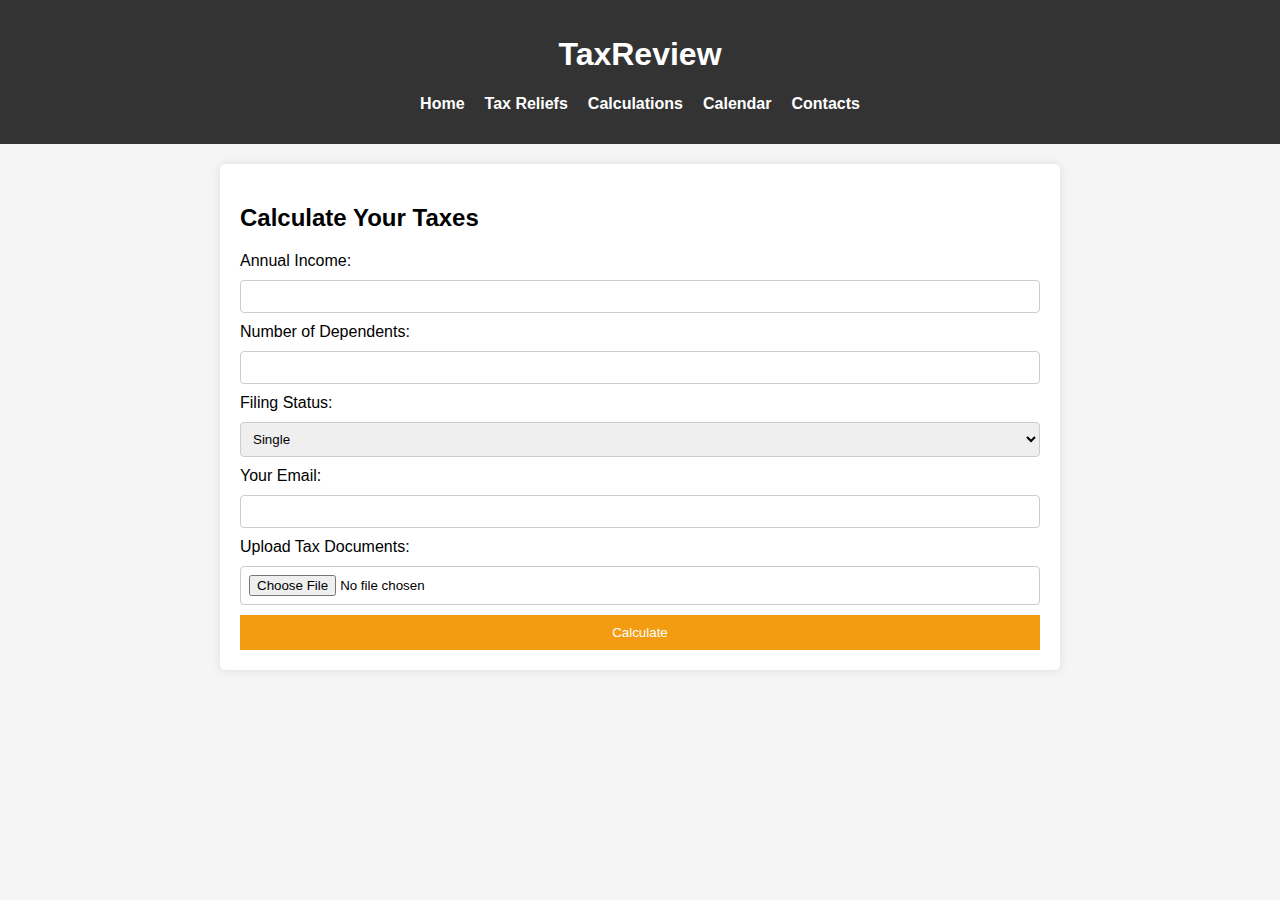
==== calculations.html @ 1e1d7d52 "Initial commit" ====
<!DOCTYPE html>
<html lang="en">
<head>
    <meta charset="UTF-8">
    <meta name="viewport" content="width=device-width, initial-scale=1.0">
    <title>Calculations</title>
    <link rel="stylesheet" href="styles.css">
</head>
<body>
    <header>
        <h1>TaxReview</h1>
        <nav>
            <ul>
                <li><a href="index.html">Home</a></li>
                <li><a href="tax-reliefs.html">Tax Reliefs</a></li>
                <li><a href="calculations.html">Calculations</a></li>
                <li><a href="calendar.html">Calendar</a></li>
                <li><a href="contacts.html">Contacts</a></li>
            </ul>
        </nav>
    </header>
    <main>
        <h2>Calculate Your Taxes</h2>
        <form>
            <label for="income">Annual Income:</label>
            <input type="number" id="income" name="income" required>

            <label for="dependents">Number of Dependents:</label>
            <input type="number" id="dependents" name="dependents" required>

            <label for="filing-status">Filing Status:</label>
            <select id="filing-status" name="filing-status">
                <option value="single">Single</option>
                <option value="married">Married</option>
            </select>

            <label for="email">Your Email:</label>
            <input type="email" id="email" name="email" required>

            <label for="documents">Upload Tax Documents:</label>
            <input type="file" id="documents" name="documents">

            <button type="submit" class="calculations-button">Calculate</button>
        </form>
    </main>
</body>
</html>
---- styles.css ----
/* General Styles */
body {
    font-family: Arial, sans-serif;
    background-color: #f5f5f5;
    margin: 0;
    padding: 0;
}

/* Header */
header {
    background-color: #333;
    color: white;
    padding: 15px;
    text-align: center;
}

/* Navigation Bar */
nav ul {
    list-style-type: none;
    padding: 0;
    display: flex;
    justify-content: center;
    gap: 20px;
}

nav ul li a {
    color: white;
    text-decoration: none;
    font-weight: bold;
    transition: color 0.3s ease-in-out; /* Smooth color transition */
}

nav ul li a:hover {
    color: #f39c12; /* Highlight on hover */
}

/* Main Content Area */
main {
    max-width: 800px;
    margin: 20px auto;
    padding: 20px;
    background-color: white;
    border-radius: 5px;
    box-shadow: 0px 0px 10px rgba(0, 0, 0, 0.1);
}

/* Forms */
form {
    display: flex;
    flex-direction: column;
    gap: 10px;
}

input, select, textarea {
    padding: 8px;
    border: 1px solid #ccc;
    border-radius: 4px;
    transition: border 0.3s ease-in-out; /* Border color transition */
}

input:focus, select:focus, textarea:focus {
    border: 1px solid #f39c12; /* Change border on focus */
}

/* Buttons */
button {
    background-color: #333;
    color: white;
    padding: 10px;
    border: none;
    cursor: pointer;
    transition: background-color 0.3s ease-in-out, transform 0.2s ease-in-out;
}

button:hover {
    background-color: #f39c12;
    transform: scale(1.05); /* Slight zoom effect */
}

/* Table Styling */
table {
    width: 100%;
    border-collapse: collapse;
    margin-top: 20px;
}

th, td {
    border: 1px solid #ddd;
    padding: 10px;
    text-align: center;
}

th {
    background-color: #333;
    color: white;
}

/* Image Hover Effect */
td img {
    display: block;
    margin: auto;
    width: 100px;
    transition: transform 0.3s ease-in-out, filter 0.3s ease-in-out;
}

td img:hover {
    transform: scale(1.2); /* Zoom-in effect */
    filter: brightness(0.8); /* Darken image on hover */
}

/* Overlay Effect */
.image-container {
    position: relative;
    display: inline-block;
}

.image-container img {
    display: block;
    width: 100%;
    transition: opacity 0.3s ease-in-out;
}

.image-container .overlay {
    position: absolute;
    top: 0;
    left: 0;
    width: 100%;
    height: 100%;
    background: rgba(0, 0, 0, 0.6);
    opacity: 0;
    transition: opacity 0.3s ease-in-out;
}

.image-container:hover .overlay {
    opacity: 1;
}

/* Improved Tax Reliefs Page Styling */
.tax-list {
    display: flex;
    flex-direction: column;
    gap: 15px; /* Adds space between each list item */
    padding: 20px; /* Adds padding around the whole list */
}

.tax-list li {
    padding: 12px;
    background-color: #f9f9f9;
    border-left: 4px solid #f39c12; /* Highlighted left border */
    border-radius: 5px;
    font-size: 16px;
    line-height: 1.6; /* More readable text */
    transition: background-color 0.3s ease-in-out;
}

.tax-list li:hover {
    background-color: #f1f1f1; /* Light hover effect */
}

/* Articles Grid Layout */
.articles-grid {
    display: grid;
    grid-template-columns: repeat(auto-fit, minmax(250px, 1fr)); /* Responsive grid */
    gap: 20px; /* Space between articles */
    padding: 20px;
}

.article-item {
    background-color: #f9f9f9;
    padding: 15px;
    border-radius: 8px;
    box-shadow: 0 2px 5px rgba(0, 0, 0, 0.1);
    text-align: center;
    transition: transform 0.3s ease-in-out;
}

.article-item:hover {
    transform: scale(1.05); /* Slight zoom effect on hover */
}

.article-image {
    width: 100%;
    height: auto;
    border-radius: 5px;
    margin-bottom: 10px;
}

h3 {
    font-size: 18px;
    margin: 10px 0;
    color: #333;
}

.video-link {
    display: inline-block;
    background-color: #f39c12;
    color: white;
    padding: 8px 12px;
    border-radius: 5px;
    text-decoration: none;
    transition: background-color 0.3s ease-in-out;
}

.video-link:hover {
    background-color: #d68910;
}


/* Orange Buttons */
.calculations-button, .contacts-button {
    background-color: #f39c12;
    color: white;
    padding: 10px;
    border: none;
    cursor: pointer;
    transition: background-color 0.3s ease-in-out;
}

.calculations-button:hover, .contacts-button:hover {
    background-color: #d68910;
}

/* Small Orange Highlight for Calendar Dates */
.date-highlight {
    background-color: #f39c12;
    color: white;
    padding: 5px 2px;
    border-radius: 5px;
    font-weight: bold;
    margin-right: 8px;
}
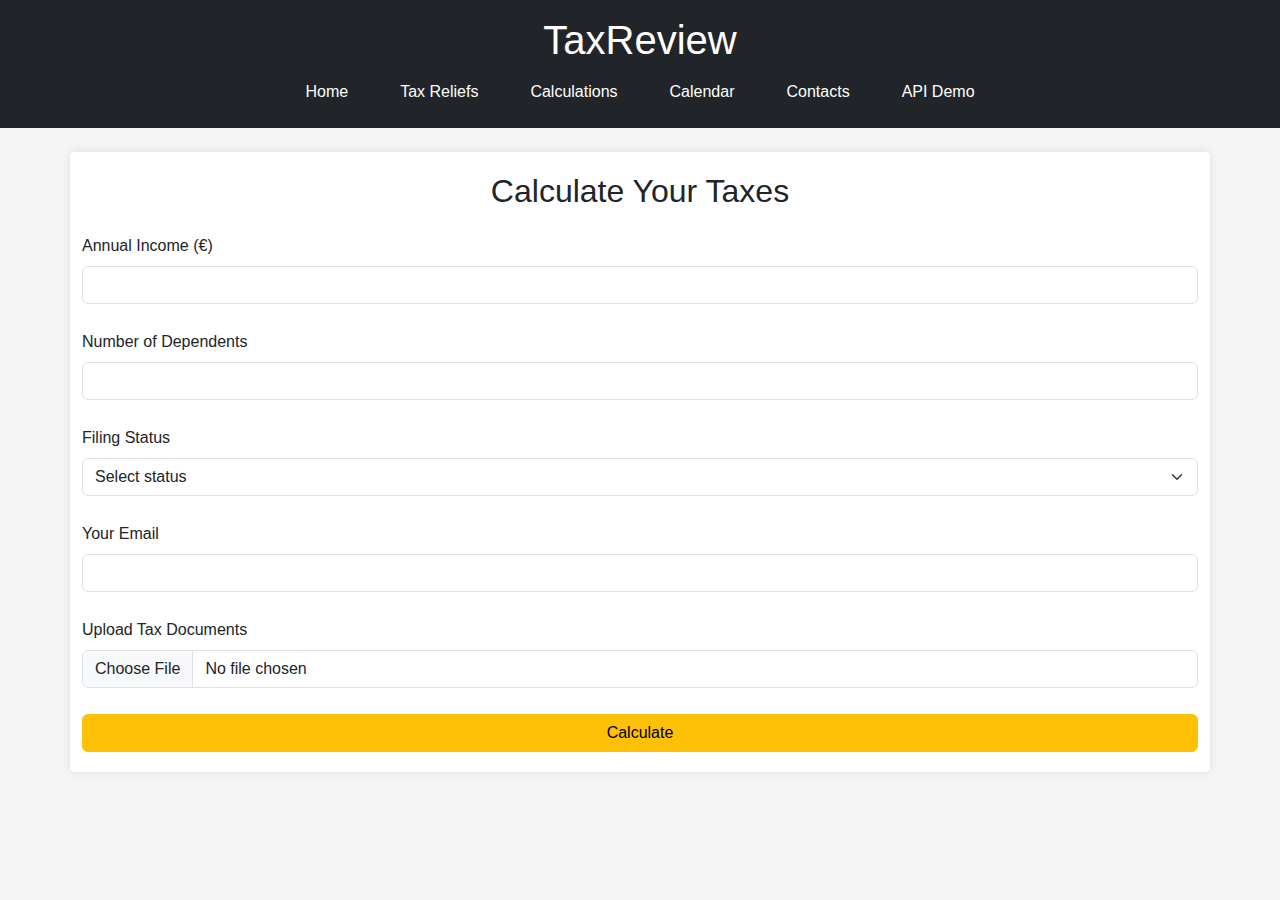
==== commit 60687ef9: "Updated according to HW2 and HW3" ====
--- a/calculations.html
+++ b/calculations.html
@@ -1,47 +1,123 @@
 <!DOCTYPE html>
 <html lang="en">
 <head>
-    <meta charset="UTF-8">
-    <meta name="viewport" content="width=device-width, initial-scale=1.0">
-    <title>Calculations</title>
-    <link rel="stylesheet" href="styles.css">
+  <meta charset="UTF-8">
+  <meta name="viewport" content="width=device-width, initial-scale=1.0">
+  <title>Calculations</title>
+  <link href="https://cdn.jsdelivr.net/npm/bootstrap@5.3.2/dist/css/bootstrap.min.css" rel="stylesheet">
+  <link rel="stylesheet" href="styles.css">
 </head>
 <body>
-    <header>
-        <h1>TaxReview</h1>
-        <nav>
-            <ul>
-                <li><a href="index.html">Home</a></li>
-                <li><a href="tax-reliefs.html">Tax Reliefs</a></li>
-                <li><a href="calculations.html">Calculations</a></li>
-                <li><a href="calendar.html">Calendar</a></li>
-                <li><a href="contacts.html">Contacts</a></li>
-            </ul>
-        </nav>
-    </header>
-    <main>
-        <h2>Calculate Your Taxes</h2>
-        <form>
-            <label for="income">Annual Income:</label>
-            <input type="number" id="income" name="income" required>
+  <header class="bg-dark text-white text-center py-3">
+    <h1>TaxReview</h1>
+    <nav>
+      <ul class="nav justify-content-center">
+        <li class="nav-item"><a class="nav-link text-white" href="index.html">Home</a></li>
+        <li class="nav-item"><a class="nav-link text-white" href="tax-reliefs.html">Tax Reliefs</a></li>
+        <li class="nav-item"><a class="nav-link text-white" href="calculations.html">Calculations</a></li>
+        <li class="nav-item"><a class="nav-link text-white" href="calendar.html">Calendar</a></li>
+        <li class="nav-item"><a class="nav-link text-white" href="contacts.html">Contacts</a></li>
+        <li class="nav-item"><a class="nav-link text-white" href="api-demo.html">API Demo</a></li>
+      </ul>
+    </nav>
+  </header>
 
-            <label for="dependents">Number of Dependents:</label>
-            <input type="number" id="dependents" name="dependents" required>
+  <main class="container my-4">
+    <h2 class="text-center mb-4">Calculate Your Taxes</h2>
+    <form id="taxForm" class="needs-validation" novalidate>
+      <div class="mb-3">
+        <label for="income" class="form-label">Annual Income (€)</label>
+        <input type="number" class="form-control" id="income" name="income" required />
+      </div>
 
-            <label for="filing-status">Filing Status:</label>
-            <select id="filing-status" name="filing-status">
-                <option value="single">Single</option>
-                <option value="married">Married</option>
-            </select>
+      <div class="mb-3">
+        <label for="dependents" class="form-label">Number of Dependents</label>
+        <input type="number" class="form-control" id="dependents" name="dependents" required />
+      </div>
 
-            <label for="email">Your Email:</label>
-            <input type="email" id="email" name="email" required>
+      <div class="mb-3">
+        <label for="filing-status" class="form-label">Filing Status</label>
+        <select id="filing-status" class="form-select" name="filing-status" required>
+          <option value="">Select status</option>
+          <option value="single">Single</option>
+          <option value="married">Married</option>
+        </select>
+      </div>
 
-            <label for="documents">Upload Tax Documents:</label>
-            <input type="file" id="documents" name="documents">
+      <div class="mb-3">
+        <label for="email" class="form-label">Your Email</label>
+        <input type="email" class="form-control" id="email" name="email" required />
+      </div>
 
-            <button type="submit" class="calculations-button">Calculate</button>
-        </form>
-    </main>
+      <div class="mb-3">
+        <label for="documents" class="form-label">Upload Tax Documents</label>
+        <input type="file" class="form-control" id="documents" name="documents" />
+      </div>
+
+      <button type="submit" class="btn btn-warning w-100">Calculate</button>
+    </form>
+
+    <!-- Output message area -->
+    <div id="result" class="mt-4 text-success fw-bold" style="display: none;"></div>
+  </main>
+
+  <!-- Bootstrap + JS -->
+  <script src="https://cdn.jsdelivr.net/npm/bootstrap@5.3.2/dist/js/bootstrap.bundle.min.js"></script>
+
+  <!-- Custom JS with validation, objects, and events -->
+  <script>
+    const form = document.getElementById("taxForm");
+    const resultDiv = document.getElementById("result");
+
+    // Listen for form submit
+    form.addEventListener("submit", function (e) {
+      e.preventDefault();
+
+      // Basic validation
+      const income = document.getElementById("income").value;
+      const dependents = document.getElementById("dependents").value;
+      const filingStatus = document.getElementById("filing-status").value;
+      const email = document.getElementById("email").value;
+
+      if (!income || !dependents || !filingStatus || !email) {
+        alert("Please fill in all required fields.");
+        return;
+      }
+
+      // Create an object to store the form data
+      const userTaxData = {
+        income: parseFloat(income),
+        dependents: parseInt(dependents),
+        status: filingStatus,
+        email: email,
+      };
+
+      // Perform calculation
+      const estimatedTax = calculateTax(userTaxData);
+
+      // Show result
+      resultDiv.textContent = `Estimated Tax: €${estimatedTax.toFixed(2)}`;
+      resultDiv.style.display = "block";
+
+      alert("Calculation successful! Check your result below.");
+    });
+
+    // Tax calculation logic
+    function calculateTax(data) {
+      let baseRate = data.status === "married" ? 0.18 : 0.22;
+      let tax = data.income * baseRate;
+      tax -= data.dependents * 500; // subtract relief for dependents
+      return tax < 0 ? 0 : tax;
+    }
+
+    //  DOM events
+    form.addEventListener("focusin", () => console.log("Form focused"));
+    form.addEventListener("focusout", () => console.log("Form blurred"));
+    document.getElementById("email").addEventListener("mouseover", () => console.log("Hovered email"));
+    document.getElementById("email").addEventListener("mouseout", () => console.log("Mouse left email"));
+    document.getElementById("filing-status").addEventListener("change", () => console.log("Changed filing status"));
+    document.getElementById("income").addEventListener("input", () => console.log("Typing income"));
+    document.getElementById("dependents").addEventListener("input", () => console.log("Typing dependents"));
+  </script>
 </body>
 </html>
--- a/styles.css
+++ b/styles.css
@@ -229,3 +229,14 @@
     font-weight: bold;
     margin-right: 8px;
 }
+
+#scrollMessage {
+    display: none;
+    opacity: 0;
+    transition: opacity 0.6s ease-in-out;
+    margin-top: 40px;
+    padding: 15px;
+    background-color: #f9f9f9;
+    border-left: 5px solid #f39c12;
+    font-weight: bold;
+  }
